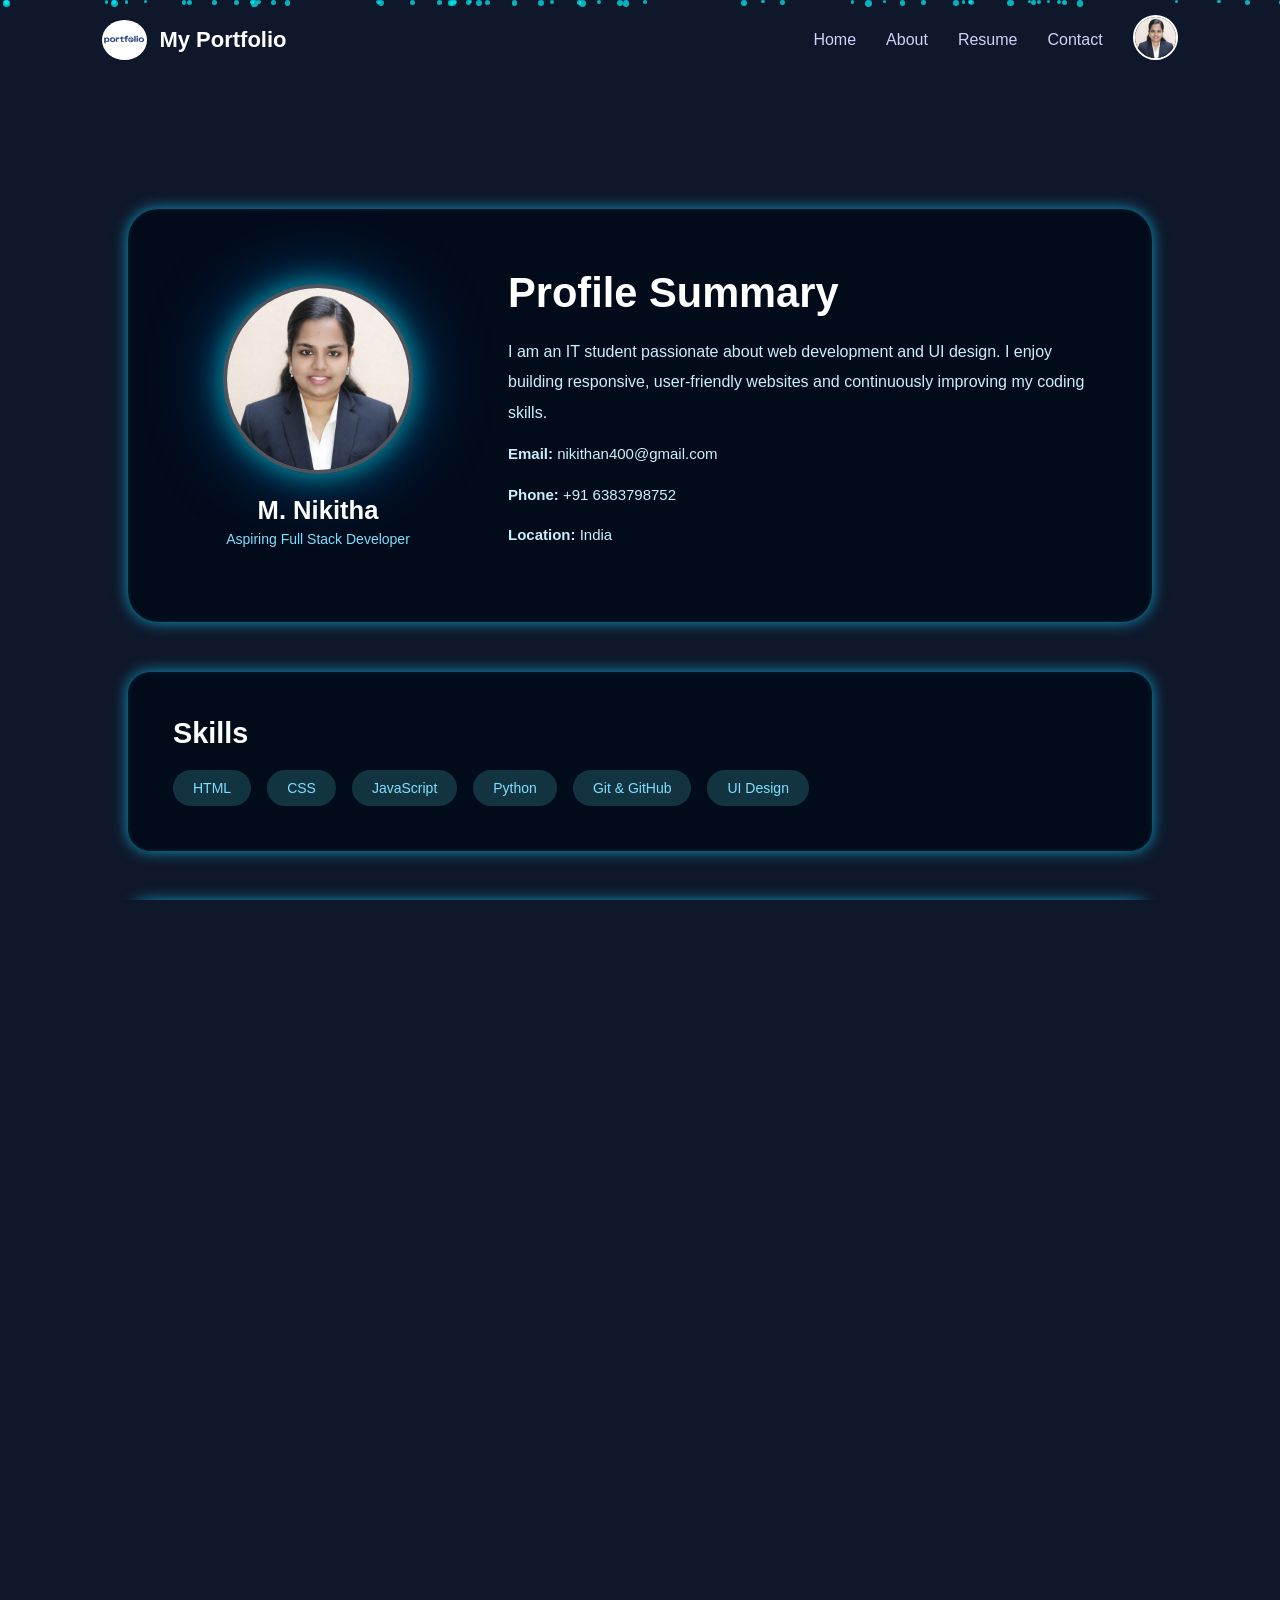
==== profile.html @ 806eccc3 "Initial portfolio upload" ====
<!DOCTYPE html>
<html lang="en">
<head>
  <meta charset="UTF-8">
  <title>Profile | Nikitha</title>

  <!-- Font Awesome -->
  <link rel="stylesheet"
        href="https://cdnjs.cloudflare.com/ajax/libs/font-awesome/6.5.1/css/all.min.css">

  <link rel="stylesheet" href="style.css">
</head>

<body class="profile-page">


<!-- ================= NAVBAR ================= -->
<header class="navbar">
    <div class="snow-container"></div>

  <div class="logo">
    <img src="portfolio logo.png" alt="Logo" class="logo-img">
    <span>My Portfolio</span>
  </div>

  <nav class="nav-links">
    <a href="index.html">Home</a>
    <a href="about.html">About</a>
    <a href="resume.html">Resume</a>
    <a href="contact.html" class="btn-contact">Contact</a>
  </nav>

  <div class="profile-menu">
    <div class="profile" id="profileToggle">
      <img src="Niki blazer pic.jpg" alt="Profile">
    </div>

    <div class="profile-dropdown" id="profileDropdown">
      <a href="profile.html"><i class="fas fa-user"></i> Profile</a>
      <a href="settings.html"><i class="fas fa-cog"></i> Settings</a>
      <a href="logout.html"><i class="fas fa-sign-out-alt"></i> Logout</a>
    </div>
  </div>
</header>

<!-- ================= PROFILE SECTION ================= -->
<section class="profile-section">

  <!-- Profile Card -->
  <div class="profile-card">

    <div class="profile-left">
      <img src="Niki blazer pic.jpg" alt="Nikitha">
      <h2>M. Nikitha</h2>
      <p class="role">Aspiring Full Stack Developer</p>
    </div>

    <div class="profile-right">
      <h1>Profile Summary</h1>
      <p>
        I am an IT student passionate about web development and UI design.
        I enjoy building responsive, user-friendly websites and continuously
        improving my coding skills.
      </p>

      <div class="profile-info">
        <p><b>Email:</b> nikithan400@gmail.com</p>
        <p><b>Phone:</b> +91 6383798752</p>
        <p><b>Location:</b> India</p>
      </div>
    </div>

  </div>

  <!-- Skills -->
  <div class="profile-box">
    <h2>Skills</h2>
    <div class="skills">
      <span>HTML</span>
      <span>CSS</span>
      <span>JavaScript</span>
      <span>Python</span>
      <span>Git & GitHub</span>
      <span>UI Design</span>
    </div>
  </div>

  <!-- Education -->
  <div class="profile-box">
    <h2>Education</h2>
    <p><b>Vel Tech Multi Tech Dr. Rangarajan Dr. Sakunthala
Engineering College, Chennai
</b></p>
    <p>Bachelor of Information Technology</p>
    <p>2022 – 2026</p>
    <p><b>St.Anns Matric Hr.Sec.School</b></p>
    <p>Higher Secondary Education (HSC)</p>
    <p>2021 - 2023</p>
  </div>

  <!-- Projects -->
  <div class="profile-box">
    <h2>Projects</h2>
    <ul>
      <li>Personal Portfolio Website (HTML, CSS, JS)</li>
      <li>Responsive Travel Website Using HTML, CSS & JavaScript</li>
    </ul>
  </div>

  <!-- Career Objective -->
  <div class="profile-box">
    <h2>Career Objective</h2>
    <p>
      Seeking an opportunity to apply my technical skills and grow
      as a software developer in a challenging environment.
    </p>
  </div>

</section>

<script src="script.js"></script>
</body>
</html>
---- style.css ----
/* ==== HOME PAGE ==== */
* {
    margin: 0;
    padding: 0;
    box-sizing: border-box;
    font-family: 'Segoe UI', sans-serif;
}

body {
    background: linear-gradient(135deg, #0f172a, #020617);
    color: white;
}

/* ================= NAVBAR ================= */
.navbar {
    display: flex;
    align-items: center;
    justify-content: space-between;
    padding: 15px 8%;
}

.logo {
    display: flex;
    align-items: center;
    gap: 10px;
}

.logo img {
    width: 45px;
    height: 40px;
    border-radius: 50%;
    object-fit: cover;
}

.nav-links {
    display: flex;
    gap: 30px;
    margin-left: auto;
    margin-right: 30px;
}

.nav-links a {
    text-decoration: none;
    color: #cbd5f5;
    font-size: 16px;
}

.nav-links a.active,
.nav-links a:hover {
    color: #36bce1;
}

.profile img {
    width: 45px;
    height: 45px;
    border-radius: 50%;
    border: 2px solid #38bdf8;
}

/* ================= HERO ================= */
.hero {
    height: calc(100vh - 80px);
    display: flex;
    align-items: center;
    justify-content: center;
    gap: 100px;
    padding: 0 8%;
}

.hero-text.center {
    text-align: center;
    line-height: 1.1;
}

.hero-text p,
.hero-text h1 {
    margin: 0;
    padding: 0;
}

.hello {
    font-size: 32px;
    margin-bottom: 10px;
}

.hero-text h1 {
    font-size: 45px;
    margin-bottom: 8px;
}

.desc {
    font-size: 30px;
    margin-bottom: 8px;
}

.desc span {
    display: block;          /* keeps line break tight */
    color: #22d3ee;
    font-weight: 600;
    font-size: 30px;
    margin-bottom: 10px;
}


.role {
    font-size: 15px;
    color: #94a3b8;
    margin-top: 6px;
}

.buttons {
    margin-top: 20px;
    display: flex;
    justify-content: center;
    gap: 15px;
}

.btn {
    padding: 12px 28px;
    border-radius: 30px;
    font-size: 15px;
    cursor: pointer;
    transition: 
        transform 0.25s ease,
        box-shadow 0.25s ease,
        background-color 0.25s ease,
        color 0.25s ease,
        border-color 0.25s ease;
}

.primary {
    background: #22d3ee;
    border: none;
    color: #020617;
}

.outline {
    background: transparent;
    border: 2px solid #3b82f6;
    color: #3b82f6;
}

.btn:hover {
    transform: scale(1.08);
    box-shadow: 0 0 22px rgba(34, 211, 238, 0.9);
}

.primary:hover {
    background-color: #0ea5e9;
    color: white;
}

/* ================= IMAGE ================= */
.hero-img {
    position: relative;
    width: 280px;
    height: 280px;
    display: flex;
    align-items: center;
    justify-content: center;
}

.shape {
    position: absolute;
    width: 220px;
    height: 290px;
    background: #60a5fa;
    border-radius: 30px;
    transform: rotate(20deg);
    z-index: 1;
}

.shape.outline {
    background: transparent;
    border: 3px solid white;
    transform: rotate(-10deg);
    z-index: 2;
}

.hero-img img {
    width: 200px;
    height: 200px;
    border-radius: 50%;
    object-fit: cover;
    border: 6px solid #38bdf8;
    background: white;
    z-index: 3;
    transition: transform 0.3s ease, box-shadow 0.3s ease;
}

.hero-img img:hover {
    transform: scale(1.08);
    box-shadow: 0 0 25px rgba(56, 189, 248, 0.8);
}

.hero-img:hover .shape {
    box-shadow: 0 0 30px rgba(96, 165, 250, 0.6);
}

.logo img:hover {
    transform: scale(1.1);
    box-shadow: 0 0 15px rgba(34, 211, 238, 0.9);
}

.hero-text p,
.hero-text h1:hover {
    transform: scale(1.03);
    text-shadow: 0 0 12px rgba(34, 211, 238, 0.8);
}

.nav-links a:hover {
    transform: scale(1.1);
    text-shadow: 0 0 10px rgba(250, 204, 21, 0.9);
}

.profile img:hover {
    transform: scale(1.12);
    border-color: #22d3ee;
    box-shadow:
        0 0 12px rgba(34, 211, 238, 0.9),
        0 0 24px rgba(34, 211, 238, 0.7);
}

.profile img:active {
    transform: scale(1.05);
    box-shadow:
        0 0 18px rgba(34, 211, 238, 1),
        0 0 35px rgba(34, 211, 238, 0.8);
}

@media (hover: none) {
    .profile img:active {
        border-color: #38bdf8;
    }
}

.profile img {
    cursor: pointer;
}

/* ================= FLOATING SNOW EFFECT ================= */
.snow-container {
    position: fixed;
    top: 0;
    left: 0;
    width: 100%;
    height: 100%;
    pointer-events: none;
    z-index: 0;
    overflow: hidden;
}

.snow {
    position: absolute;
    background: white;
    border-radius: 50%;
    opacity: 0.8;
    animation-name: float;
    animation-timing-function: ease-in-out;
    animation-iteration-count: infinite;
}

@keyframes float {
    0%   { transform: translateY(0px); }
    50%  { transform: translateY(15px); }
    100% { transform: translateY(0px); }
}






/* ================= ABOUT PAGE ================= */
.about {
    position: relative;
    display: flex;
    justify-content: center;
    align-items: center;
    min-height: 90vh;
    z-index: 1; /* above snow */
    padding: 50px 10px;
}

.about-box {
    display: flex;
    align-items: center;
    gap: 50px;
    background: rgba(15, 23, 42, 0.9);
    padding: 40px;
    border-radius: 20px;
    box-shadow: 0 0 20px rgba(0,255,255,0.6), 0 0 40px rgba(0,255,255,0.4);
    max-width: 1000px;
    flex-wrap: wrap;
}

.about-img {
    flex: 0 0 250px;
    text-align: center;
}

.about-img img {
    width: 250px;
    border-radius: 15px;
    object-fit: cover;
    border: 3px solid #0ff;
}

.about-text {
    flex: 1;
    color: white;
}

.about-text h2 {
    font-size: 2rem;
    margin-bottom: 10px;
}

.about-text .role {
    font-weight: bold;
    color: #0ff;
    margin-bottom: 20px;
}

.about-text .desc,
.about-text .goal {
    font-size: 1.05rem;
    margin-bottom: 15px;
    line-height: 1.6;
}

.about-text .btn {
    display: inline-block;
    margin-top: 10px;
    padding: 10px 20px;
    font-size: 1rem;
    border: none;
    border-radius: 5px;
    background-color: #0ff;
    color: #0f172a;
    text-decoration: none;
    font-weight: bold;
    transition: 0.3s;
}

.about-text .btn:hover {
    background-color: #0ff9;
    box-shadow: 0 0 15px #0ff;
}

/* Responsive */
@media (max-width: 900px) {
    .about-box {
        flex-direction: column;
        text-align: center;
    }

    .about-text {
        margin-top: 20px;
    }
}

/* ====== HERO TEXT GLOW (Home Page) ====== */
.hero-text p,
.hero-text h1,
.hero-text .desc span,
.hero-text .role {
    transition: transform 0.3s ease, text-shadow 0.3s ease, color 0.3s ease;
}

.hero-text .role:hover {
    transform: scale(1.05);
    text-shadow: 0 0 15px #fff, 0 0 25px #fff;
    color: #fff;
    cursor: default;
}

/* ====== ABOUT TEXT GLOW (About Page) ====== */
.about-text h2,
.about-text .role,
.about-text .desc,
.about-text .goal {
    transition: transform 0.3s ease, text-shadow 0.3s ease, color 0.3s ease;
}


/* ===== ABOUT PAGE IMAGE ===== */
.about-img {
    flex: 0 0 260px;
    display: flex;
    justify-content: center;
    align-items: center;
}

.about-img img {
    width: 260px;
    height: 260px;
    object-fit: cover;
    border-radius: 20px;
    border: 3px solid #ffffff;
    transition: 
        transform 0.35s ease,
        box-shadow 0.35s ease,
        border-color 0.35s ease;
}

/* Hover / Touch glow */
.about-img img:hover {
    transform: scale(1.06);
    border-color: #ffffff;
    box-shadow:
        0 0 15px rgba(255, 255, 255, 0.8),
        0 0 30px rgba(255, 255, 255, 0.6),
        0 0 45px rgba(255, 255, 255, 0.4);
    cursor: pointer;
}

/* Mobile touch support */
.about-img img:active {
    transform: scale(1.03);
    box-shadow:
        0 0 20px rgba(255, 255, 255, 1),
        0 0 40px rgba(255, 255, 255, 0.8);
}




/*SERVICES PAGE*/
/* ===== SERVICES SECTION ===== */
/* ================= RESET ================= */
* {
    margin: 0;
    padding: 0;
    box-sizing: border-box;
    font-family: 'Segoe UI', sans-serif;
}

body {
    background: linear-gradient(135deg, #0f172a, #020617);
    color: white;
    overflow-x: hidden;
}

/* ================= NAVBAR (SAME AS HOME) ================= */
.navbar {
    position: sticky;
    top: 0;
    z-index: 1000;

    background: #0f172a;
    display: flex;
    align-items: center;
    justify-content: space-between;

    padding: 15px 8%;
}

.logo {
    display: flex;
    align-items: center;
    gap: 12px;
}

.logo img {
    width: 45px;
    height: 40px;
    border-radius: 50%;
    object-fit: cover;
}

.logo span {
    font-size: 22px;
    font-weight: 600;
}

.nav-links {
    display: flex;
    gap: 30px;
}

.nav-links a {
    text-decoration: none;
    color: #cbd5f5;
    font-size: 16px;
    position: relative;
    transition: 0.3s;
}

.nav-links a:hover,
.nav-links a.active {
    color: white;
}

.nav-links a::after {
    content: "";
    position: absolute;
    left: 0;
    bottom: -6px;
    width: 0;
    height: 2px;
    background: white;
    transition: 0.3s;
}

.nav-links a:hover::after,
.nav-links a.active::after {
    width: 100%;
}

.profile img {
    width: 45px;
    height: 45px;
    border-radius: 50%;
    border: 2px solid white;
}




/* ================= CONTACT page ================= */
/* ================= CONTACT SECTION ================= */
.contact-section {
    position: relative;
    min-height: 100vh;
    padding: 100px 8%;
    background: linear-gradient(135deg, #0f172a, #020617);
    color: white;
    overflow: hidden;
    text-align: center;
}

/* Title */
.contact-section h1 {
    font-size: 42px;
    margin-bottom: 50px;
    z-index: 2;
    position: relative;
}

/* ================= CONTACT CONTAINER ================= */
.contact-container {
    display: flex;
    justify-content: center;
    align-items: center;
    gap: 40px;
    flex-wrap: wrap;
    z-index: 2;
    position: relative;
}

/* ================= CONTACT CARD ================= */
.contact-card {
    background: skyblue;
    backdrop-filter: blur(10px);
    border-radius: 20px;
    padding: 30px 25px;
    width: 280px;
    box-shadow: white;
    transition: all 0.35s ease;
}

.contact-card img {
    margin-bottom: 15px;
}

.contact-card p {
    font-size: 20px;
    font-weight: 600;
    margin-bottom: 10px;
}

.contact-card a {
    color: darkblue;
    text-decoration: none;
    font-size: 15px;
    word-break: break-all;
}

/* Hover Effect */
.contact-card:hover {
    transform: translateY(-15px) scale(1.03);
    background: palegoldenrod;
}


/* ================= RESPONSIVE ================= */
@media (max-width: 768px) {
    .contact-section h1 {
        font-size: 32px;
    }

    .contact-card {
        width: 100%;
        max-width: 320px;
    }
}
/* ===== CONTACT PAGE BACKGROUND ===== */
.contact-page {
    min-height: 100vh;
    background: radial-gradient(circle at top, #020617, #000);
    display: flex;
    justify-content: center;
    align-items: center;
    padding: 40px;
}

/* ===== MAIN GLOW CONTAINER (LIKE HOME HERO) ===== */
.contact-glow-wrapper {
    width: 90%;
    max-width: 1100px;
    background: #0b1220;
    border-radius: 30px;
    padding: 60px;
    text-align: center;
    position: relative;

    box-shadow:
        0 0 40px rgba(34, 211, 238, 0.6),
        0 0 120px rgba(34, 211, 238, 0.35),
        inset 0 0 30px rgba(255, 255, 255, 0.02);
}

/* Glow border illusion */
.contact-glow-wrapper::before {
    content: "";
    position: absolute;
    inset: -4px;
    border-radius: 35px;
    background: linear-gradient(135deg, #22d3ee, #14b8a6);
    filter: blur(25px);
    opacity: 0.6;
    z-index: -1;
}

/* ===== TITLE ===== */
.contact-glow-wrapper h1 {
    font-size: 42px;
    color: white;
    margin-bottom: 60px;
}

/* ===== CARDS LAYOUT ===== */
.contact-cards {
    display: flex;
    justify-content: center;
    gap: 40px;
    flex-wrap: wrap;
}

/* ===== SKY BLUE CARDS ===== */
.contact-card {
    background: #38bdf8;
    color: #020617;
    border-radius: 20px;
    padding: 30px 25px;
    width: 280px;
    box-shadow: 0 15px 30px rgba(0,0,0,0.4);
    transition: 0.3s ease;
}

.contact-card img {
    margin-bottom: 15px;
}

.contact-card p {
    font-size: 20px;
    font-weight: 600;
    margin-bottom: 10px;
}

.contact-card a {
    color: #020617;
    font-weight: 600;
    text-decoration: none;
    word-break: break-all;
}

/* Card hover */
.contact-card:hover {
    transform: translateY(-12px);
    box-shadow: 0 25px 50px rgba(56, 189, 248, 0.6);
}

/* ===== RESPONSIVE ===== */
@media (max-width: 900px) {
    .contact-glow-wrapper {
        padding: 40px;
    }

    .contact-glow-wrapper h1 {
        font-size: 34px;
    }
}




/*Resume page*/
/* ================= RESUME SECTION ================= */
/* ================= RESUME SECTION ================= */
.resume-section {
    padding: 80px 8%;
    text-align: center;
    background: #0a0f25; /* dark inner background */
    border-radius: 20px;
    box-shadow: 0 0 60px rgba(0, 191, 255, 0.4); /* outer cyan glow */
    margin: 50px auto;
    max-width: 900px;
    position: relative;
    z-index: 2;
}

/* Optional blurred glow behind the container */
.resume-section::before {
    content: "";
    position: absolute;
    inset: -10px;
    background: rgba(0,191,255,0.2);
    filter: blur(50px);
    z-index: -1;
    border-radius: 25px;
}

.section-title {
    font-size: 2.5rem;
    color: #fff;
    margin-bottom: 40px;
    text-transform: uppercase;
    letter-spacing: 1px;
}

/* Resume inner container */
.resume-container {
    display: flex;
    flex-direction: column;
    align-items: center;
    gap: 30px;
    background: #0f172a; /* slightly lighter dark for contrast */
    padding: 40px;
    border-radius: 20px;
    box-shadow: 0 0 30px rgba(62, 202, 255, 0.3);
    transition: transform 0.3s, box-shadow 0.3s;
}

.resume-container:hover {
    transform: translateY(-5px);
    box-shadow: 0 0 50px rgba(62, 202, 255, 0.5);
}

.resume-img {
    max-width: 100%;
    height: auto;
    border-radius: 15px;
    box-shadow: 0 10px 20px rgba(0,0,0,0.3);
}

.download-btn {
    background: #3ecaff;
    color: #000;
    font-weight: bold;
    padding: 15px 30px;
    border-radius: 15px;
    text-decoration: none;
    transition: transform 0.3s, box-shadow 0.3s;
}

.download-btn:hover {
    transform: translateY(-5px);
    box-shadow: 0 10px 25px rgba(62, 202, 255, 0.5);
}

/* RESPONSIVE */
@media (max-width: 600px) {
    .resume-section {
        padding: 50px 5%;
    }

    .section-title {
        font-size: 2rem;
        margin-bottom: 30px;
    }

    .resume-container {
        padding: 25px;
    }

    .download-btn {
        padding: 12px 25px;
    }
}
/* ================= FLOATING HERO IMAGE ================= */

.hero-img {
    animation: floatUpDown 4s ease-in-out infinite;
}

@keyframes floatUpDown {
    0% {
        transform: translateY(0);
    }
    50% {
        transform: translateY(-12px);
    }
    100% {
        transform: translateY(0);
    }
}
/* ================= IMAGE BRIGHTEN ON HOVER ================= */

.hero-img img {
    transition: filter 0.4s ease, transform 0.4s ease;
}

.hero-img img:hover {
    filter: brightness(1.15);
}
/* ================= SOCIAL ICONS (HOME) ================= */

.social-icons {
    margin: 18px 0 25px;
    display: flex;
    justify-content: center;
    gap: 18px;
}

.social-icons a {
    font-size: 20px;
    color: #22d3ee;
    transition: transform 0.3s ease, color 0.3s ease;
}

.social-icons a:hover {
    transform: translateY(-4px) scale(1.15);
    color: #38bdf8;
}
.social-icons a i {
    font-size: 2rem;  /* icon size */
    color: inherit;   /* original color */
    transition: color 0.2s, text-shadow 0.2s; /* smooth glow effect */
}

/* Glow like hover, but only on click */
.social-icons a i:active {
    color: #fff; /* white highlight */
    text-shadow: 0 0 5px #fff, 0 0 10px #fff, 0 0 20px #fff; /* white glow */
}
body {
  margin: 0;
  height: 100vh;
  background: #0f172a; /* Dark background */
  overflow: hidden;
  font-family: sans-serif;
}

body, html {
  overflow: auto; /* make sure scrolling is enabled */
}

.snow-container {
  position: fixed;
  width: 100%;
  height: 100%;
  top: 0;
  left: 0;
  pointer-events: none; /* lets mouse scroll through */
  z-index: -1;
}


.snow-ball {
  position: absolute;
  width: 5px;   /* small fixed size */
  height: 5px;  /* small fixed size */
  background: #00f6ff;
  border-radius: 50%;
  opacity: 0.7;
  animation-name: fall;
  animation-timing-function: linear;
  animation-iteration-count: infinite;
}

@keyframes fall {
  1% { transform: translateY(-30px) translateX(0); }
  50% { transform: translateY(50vh) translateX(20px); }
  100% { transform: translateY(100vh) translateX(-20px); }
}


/*DROPDOWN MENU*/
/* ===== Profile Dropdown Wrapper ===== */
/* ===== Profile Dropdown Wrapper ===== */
.profile-menu {
  position: relative;
  display: inline-block;
}

/* Dropdown container */
.profile-dropdown {
  position: absolute;
  top: 100%;
  right: 0;
  margin-top: 12px;
  background: linear-gradient(135deg, rgba(20,20,20,0.95), rgba(40,40,40,0.9));
  border-radius: 14px;
  min-width: 180px;
  padding: 10px 0;
  display: none;
  z-index: 999;
  backdrop-filter: blur(12px);
  box-shadow: 0 15px 40px rgba(0,0,0,0.5);
  animation: dropdownFade 0.35s ease forwards;
}

/* Show dropdown */
.profile-dropdown.active {
  display: block;
}

/* Dropdown links */
.profile-dropdown a {
  display: flex;
  align-items: center;
  gap: 12px;
  padding: 14px 22px;
  color: #ffffff;
  text-decoration: none;
  font-size: 14px;
  font-weight: 500;
  letter-spacing: 0.4px;
  transition: all 0.3s ease;
}

/* Hover effect */
.profile-dropdown a:hover {
  background: rgba(255,255,255,0.15);
  padding-left: 28px;
}

/* Divider between items */
.profile-dropdown a:not(:last-child) {
  border-bottom: 1px solid rgba(255,255,255,0.08);
}

/* Small arrow on top */
.profile-dropdown::before {
  content: "";
  position: absolute;
  top: -8px;
  right: 18px;
  width: 14px;
  height: 14px;
  background: rgba(30,30,30,0.95);
  transform: rotate(45deg);
}

/* Fade animation */
@keyframes dropdownFade {
  from {
    opacity: 0;
    transform: translateY(-10px) scale(0.95);
  }
  to {
    opacity: 1;
    transform: translateY(0) scale(1);
  }
}



/*Profile Page*/
/* =====================================================
   PROFILE PAGE STYLES — ISOLATED & SAFE
   ===================================================== */

/* Main section */
.profile-section {
  min-height: 100vh;
  padding: 130px 10%;
  display: flex;
  flex-direction: column;
  gap: 50px;
  justify-content: center;
}

/* ================= MAIN PROFILE CARD ================= */
.profile-card {
  position: relative;
  display: flex;
  align-items: center;
  gap: 60px;
  padding: 60px;
  border-radius: 30px;
  background: #020b1a;
  overflow: hidden;
  box-shadow:
    0 0 15px rgb(19, 154, 192),
    inset 0 0 5px rgba(0,255,255,0.1);
}

/* 🌟 Outer neon glow */
.profile-card::before {
  content: "";
  position: absolute;
  inset: -10px;
  background: linear-gradient(
    135deg,
    rgba(0, 255, 255, 0.9),
    rgba(0, 140, 255, 0.9)
  );
  border-radius: inherit;
  filter: blur(35px);
  opacity: 0.95;
  z-index: -1;
  
}

/* Inner glass layer */
.profile-card::after {
  content: "";
  position: absolute;
  inset: 0;
  background: rgba(255, 255, 255, 0.04);
  backdrop-filter: blur(14px);
  border-radius: inherit;
  z-index: -1;
}

/* ================= LEFT SIDE ================= */
.profile-left {
  text-align: center;
  min-width: 260px;
}

.profile-left img {
  width: 190px;
  height: 190px;
  border-radius: 50%;
  object-fit: cover;
  border: 4px solid rgba(255,255,255,0.3);
  box-shadow:
    0 0 30px rgba(0,255,255,0.6),
    0 0 80px rgba(0,140,255,0.45);
  transition: transform 0.4s ease;
}

.profile-left img:hover {
  transform: scale(1.05);
}

.profile-left h2 {
  margin-top: 18px;
  color: #ffffff;
  font-size: 1.6rem;
}

.profile-left .role {
  margin-top: 6px;
  font-size: 14px;
  color: #7fdfff;
}

/* ================= RIGHT SIDE ================= */
.profile-right h1 {
  font-size: 2.6rem;
  margin-bottom: 20px;
  color: #ffffff;
}

.profile-right p {
  font-size: 16px;
  line-height: 1.9;
  margin-bottom: 12px;
  color: #ccefff;
}

/* Profile info */
.profile-info p {
  margin-top: 8px;
  font-size: 15px;
}

/* ================= COMMON BOX SECTIONS ================= */
.profile-box {
  position: relative;
  background: #020b1a;
  border-radius: 22px;
  padding: 45px;
  box-shadow:
    0 0 15px rgb(19, 154, 192),
    inset 0 0 5px rgba(0,255,255,0.1);
}

.profile-box h2 {
  font-size: 1.8rem;
  margin-bottom: 20px;
  color: #ffffff;
}

/* ================= SKILLS ================= */
.skills {
  display: flex;
  flex-wrap: wrap;
  gap: 16px;
}

.skills span {
  padding: 10px 20px;
  border-radius: 20px;
  background: rgba(90, 236, 236, 0.18);
  color: #7fdfff;
  font-size: 14px;
  font-weight: 500;
}

/* ================= PROJECT LIST ================= */
.profile-box ul {
  list-style: none;
  padding-left: 0;
}

.profile-box ul li {
  margin-bottom: 12px;
  padding-left: 20px;
  position: relative;
  color: #ccefff;
}

.profile-box ul li::before {
  content: "✦";
  position: absolute;
  left: 0;
  color: #61e7e7;
}

/* ================= RESPONSIVE ================= */
@media (max-width: 900px) {
  .profile-card {
    flex-direction: column;
    text-align: center;
    padding: 40px;
  }

  .profile-left {
    min-width: unset;
  }

  .profile-section {
    padding: 120px 8%;
  }
}
/* ================= SKILL INTERACTION GLOW ================= */
.skills span {
  cursor: pointer;
  transition: 
    box-shadow 0.3s ease,
    transform 0.3s ease,
    background 0.3s ease;
}

/* Hover glow */
.skills span:hover {
  background: rgba(0,255,255,0.25);
  box-shadow:
    0 0 15px rgba(0,255,255,0.6),
    0 0 35px rgba(0,140,255,0.5);
  transform: translateY(-4px) scale(1.05);
}

/* Click (active) glow */
.skills span:active {
  background: rgba(0,255,255,0.35);
  box-shadow:
    0 0 25px rgba(0,255,255,0.9),
    0 0 60px rgba(0,140,255,0.7);
  transform: scale(1.08);
}



/*Settings page*/
/* ================= SETTINGS SECTION ================= */
.settings-section {
    min-height: 100vh;
    padding: 120px 10%;
    display: flex;
    justify-content: center;
    align-items: flex-start;
    background: #0f0f0f; /* match your hero background */
    color: #fff;
    position: relative;
    z-index: 1;
}

/* Container inside settings */
.settings-container {
    width: 100%;
    max-width: 900px;
    display: flex;
    flex-direction: column;
    gap: 40px;
    text-align: center;
}

.settings-container h1 {
    font-size: 3rem;
    margin-bottom: 10px;
    color: #fff;
}

.settings-container p {
    font-size: 1.2rem;
    color: #aaa;
}

/* Individual cards */
.settings-card {
    background: rgba(255, 255, 255, 0.05);
    padding: 30px 20px;
    border-radius: 20px;
    box-shadow: 0 10px 30px rgba(0, 0, 0, 0.5);
    text-align: left;
    display: flex;
    flex-direction: column;
    gap: 20px;
}

/* Card headings */
.settings-card h2 {
    font-size: 1.8rem;
    margin-bottom: 15px;
    color: #fff;
}

/* Input fields */
.settings-card input[type="text"],
.settings-card input[type="email"],
.settings-card input[type="password"] {
    width: 100%;
    padding: 12px 15px;
    border-radius: 10px;
    border: none;
    outline: none;
    background: rgba(255, 255, 255, 0.1);
    color: #fff;
    font-size: 1rem;
}

.settings-card input::placeholder {
    color: #ccc;
}

/* Labels */
.settings-card label {
    font-size: 1rem;
    color: #ddd;
}

/* Checkboxes */
.settings-card input[type="checkbox"] {
    margin-right: 10px;
}

/* Buttons */
.settings-card .btn {
    align-self: flex-start;
    margin-top: 10px;
}

/* Responsive */
@media screen and (max-width: 768px) {
    .settings-section {
        padding: 100px 5%;
    }

    .settings-container h1 {
        font-size: 2.5rem;
    }

    .settings-card h2 {
        font-size: 1.5rem;
    }
}



/*logout page*/
/* ================= LOGOUT SECTION ================= */
.logout-section {
    min-height: 100vh;
    padding: 150px 10%;
    display: flex;
    justify-content: center;
    align-items: center;
    background: #0f0f0f;
    color: #fff;
    position: relative;
    z-index: 1;
    text-align: center;
}

.logout-container h1 {
    font-size: 3rem;
    margin-bottom: 15px;
}

.logout-container p {
    font-size: 1.2rem;
    margin-bottom: 30px;
    color: #aaa;
}

.logout-container .btn {
    font-size: 1rem;
    padding: 12px 25px;
}

/* ================= PROJECTS SECTION ================= */


/* ================= PROJECTS SECTION ================= */

.projects-section {
    min-height: 100vh;
    padding: 70px 8%;
    text-align: center;
}

/* ================= HEADING ================= */

.projects-heading {
    max-width: 750px;
    margin: 0 auto 55px;
}

.section-subtitle {
    color: #00abf0;
    font-size: 14px;
    font-weight: 600;
    letter-spacing: 3px;
    margin-bottom: 12px;
}

.projects-heading h1 {
    font-size: 42px;
    font-weight: 700;
    margin-bottom: 18px;
}

.projects-heading h1 span {
    color: #00abf0;
}

.projects-intro {
    font-size: 16px;
    line-height: 1.8;
    color: #bdbdbd;
}


/* ================= PROJECT CONTAINER ================= */

.projects-container {
    display: grid;
    grid-template-columns: repeat(2, 1fr);
    gap: 30px;
    max-width: 1150px;
    margin: auto;
}


/* ================= PROJECT CARD ================= */

.project-card {
    background: rgba(255, 255, 255, 0.04);
    border: 1px solid rgba(0, 171, 240, 0.25);
    border-radius: 15px;
    padding: 30px;
    text-align: left;
    transition: 0.4s ease;
    position: relative;
    overflow: hidden;
}

.project-card:hover {
    transform: translateY(-10px);
    border-color: #00abf0;
    box-shadow: 0 10px 30px rgba(0, 171, 240, 0.15);
}


/* ================= PROJECT ICON ================= */

.project-icon {
    width: 65px;
    height: 65px;
    background: rgba(0, 171, 240, 0.12);
    border-radius: 12px;
    display: flex;
    align-items: center;
    justify-content: center;
    margin-bottom: 22px;
}

.project-icon i {
    font-size: 30px;
    color: #00abf0;
}


/* ================= PROJECT CONTENT ================= */

.project-type {
    color: #00abf0;
    font-size: 11px;
    font-weight: 700;
    letter-spacing: 2px;
}

.project-content h2 {
    font-size: 23px;
    margin: 12px 0;
    color: #ffffff;
}

.project-content p {
    font-size: 14px;
    line-height: 1.8;
    color: #c4c4c4;
    margin-bottom: 22px;
    min-height: 100px;
}


/* ================= TECHNOLOGIES ================= */

.tech-stack {
    display: flex;
    flex-wrap: wrap;
    gap: 10px;
    margin-bottom: 25px;
}

.tech-stack span {
    font-size: 12px;
    padding: 7px 12px;
    border-radius: 20px;
    color: #00abf0;
    background: rgba(0, 171, 240, 0.10);
    border: 1px solid rgba(0, 171, 240, 0.25);
}


/* ================= PROJECT BUTTON ================= */

.project-btn {
    display: inline-flex;
    align-items: center;
    gap: 9px;
    padding: 11px 22px;
    background: #00abf0;
    color: #081b29;
    text-decoration: none;
    font-size: 14px;
    font-weight: 600;
    border-radius: 25px;
    transition: 0.3s ease;
}

.project-btn:hover {
    background: transparent;
    color: #00abf0;
    border: 1px solid #00abf0;
}


/* ================= FOOTER ================= */

.projects-footer {
    text-align: center;
    padding: 25px 10px;
    color: #bdbdbd;
    font-size: 14px;
}

.projects-footer span {
    color: #00abf0;
    font-weight: 600;
}


/* ================= RESPONSIVE DESIGN ================= */

@media (max-width: 900px) {

    .projects-container {
        grid-template-columns: repeat(2, 1fr);
    }

    .projects-section {
        padding: 60px 5%;
    }

}


@media (max-width: 650px) {

    .projects-container {
        grid-template-columns: 1fr;
    }

    .projects-heading h1 {
        font-size: 32px;
    }

    .projects-intro {
        font-size: 14px;
    }

    .project-card {
        padding: 23px;
    }

    .project-content h2 {
        font-size: 20px;
    }

}
/* ================= LIVE STATUS ================= */

.live-status {
    display: inline-flex;
    align-items: center;
    gap: 9px;
    padding: 8px 16px;
    margin-bottom: 20px;
    border: 1px solid rgba(0, 255, 120, 0.3);
    border-radius: 30px;
    background: rgba(0, 255, 120, 0.07);
    color: #00e676;
    font-size: 12px;
    font-weight: 600;
    letter-spacing: 2px;
}

.live-dot {
    width: 8px;
    height: 8px;
    background: #00e676;
    border-radius: 50%;
    box-shadow: 0 0 8px #00e676;
    animation: livePulse 1.5s infinite;
}

@keyframes livePulse {
    0% {
        box-shadow: 0 0 0 0 rgba(0, 230, 118, 0.7);
    }

    70% {
        box-shadow: 0 0 0 7px rgba(0, 230, 118, 0);
    }

    100% {
        box-shadow: 0 0 0 0 rgba(0, 230, 118, 0);
    }
}
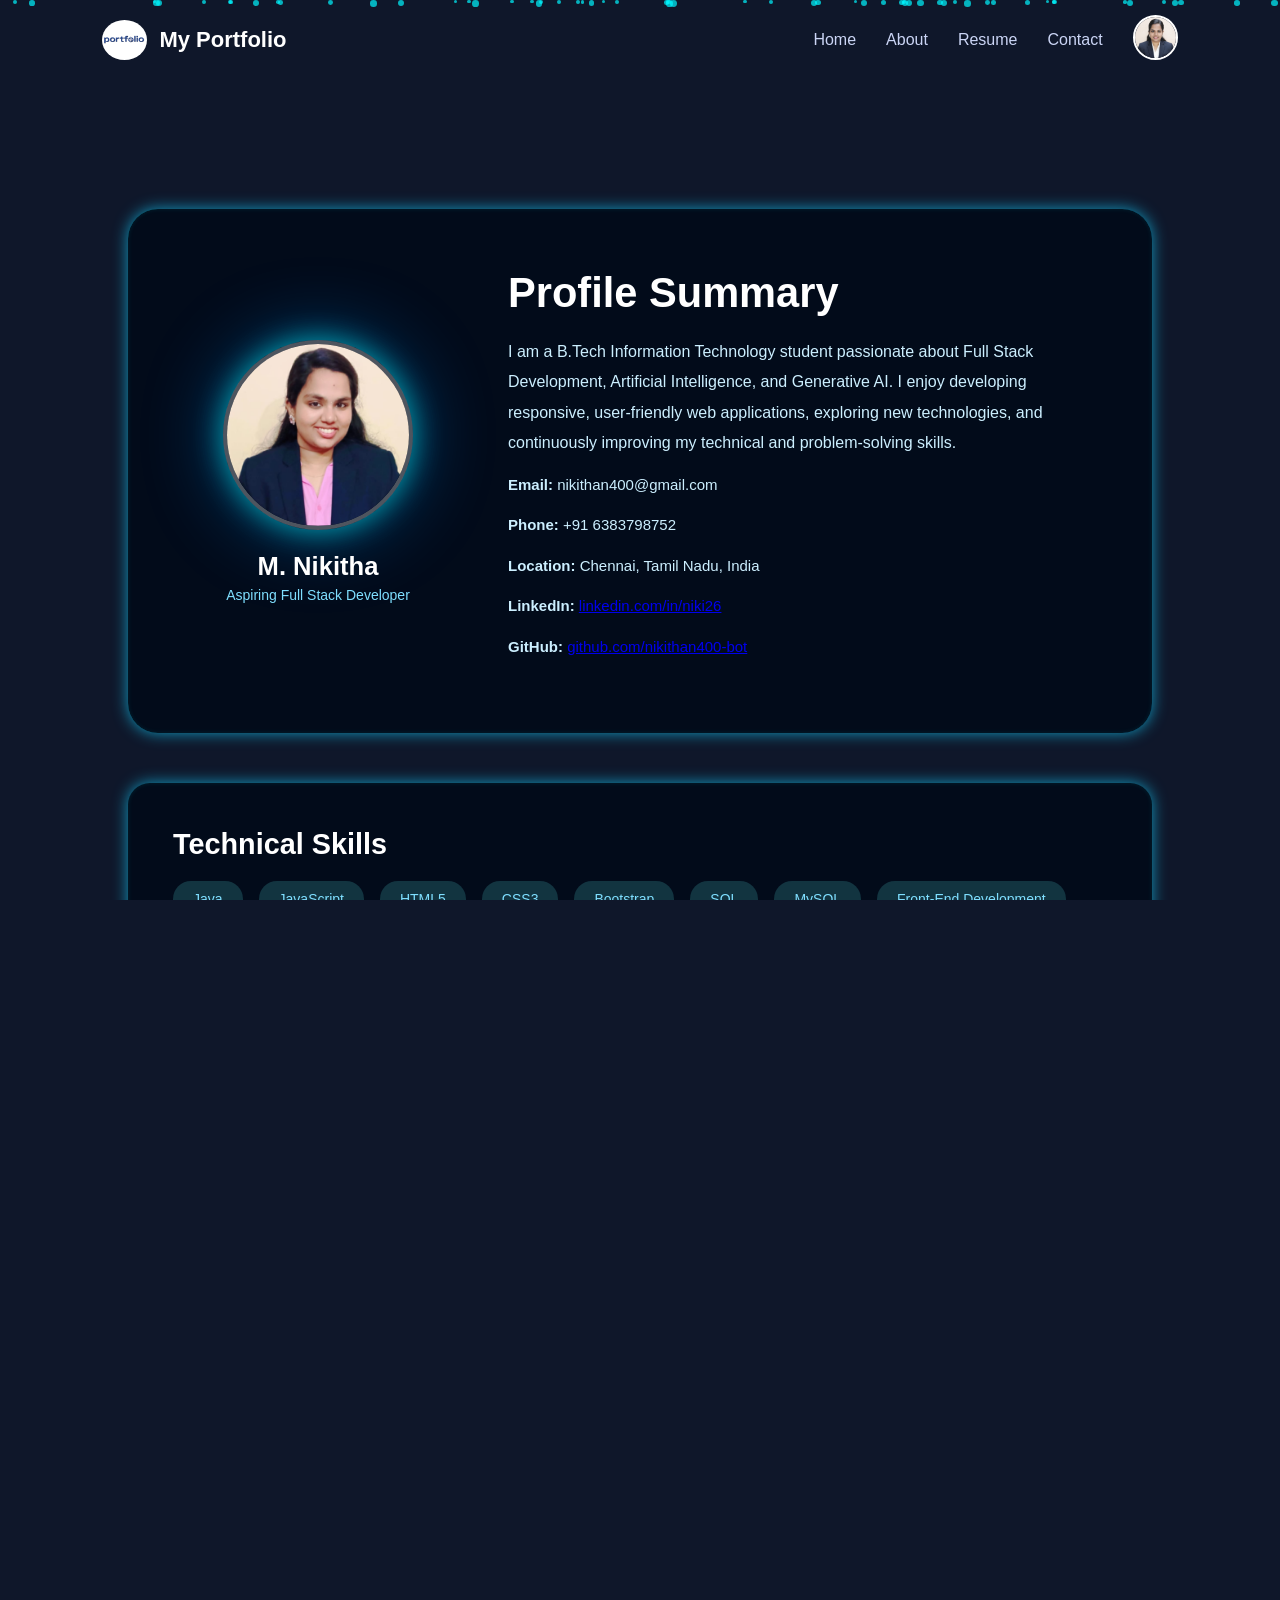
==== commit d753ae25: "Updated portfolio website" ====
--- a/profile.html
+++ b/profile.html
@@ -1,7 +1,9 @@
+
 <!DOCTYPE html>
 <html lang="en">
 <head>
   <meta charset="UTF-8">
+  <meta name="viewport" content="width=device-width, initial-scale=1.0">
   <title>Profile | Nikitha</title>
 
   <!-- Font Awesome -->
@@ -12,7 +14,6 @@
 </head>
 
 <body class="profile-page">
-
 
 <!-- ================= NAVBAR ================= -->
 <header class="navbar">
@@ -50,7 +51,7 @@
   <div class="profile-card">
 
     <div class="profile-left">
-      <img src="Niki blazer pic.jpg" alt="Nikitha">
+      <img src="nb.png" alt="Nikitha">
       <h2>M. Nikitha</h2>
       <p class="role">Aspiring Full Stack Developer</p>
     </div>
@@ -58,15 +59,23 @@
     <div class="profile-right">
       <h1>Profile Summary</h1>
       <p>
-        I am an IT student passionate about web development and UI design.
-        I enjoy building responsive, user-friendly websites and continuously
-        improving my coding skills.
+        I am a B.Tech Information Technology student passionate about
+        Full Stack Development, Artificial Intelligence, and Generative AI.
+        I enjoy developing responsive, user-friendly web applications,
+        exploring new technologies, and continuously improving my
+        technical and problem-solving skills.
       </p>
 
       <div class="profile-info">
         <p><b>Email:</b> nikithan400@gmail.com</p>
         <p><b>Phone:</b> +91 6383798752</p>
-        <p><b>Location:</b> India</p>
+        <p><b>Location:</b> Chennai, Tamil Nadu, India</p>
+        <p><b>LinkedIn:</b>
+          <a href="https://linkedin.com/in/niki26" target="_blank">linkedin.com/in/niki26</a>
+        </p>
+        <p><b>GitHub:</b>
+          <a href="https://github.com/nikithan400-bot" target="_blank">github.com/nikithan400-bot</a>
+        </p>
       </div>
     </div>
 
@@ -74,36 +83,89 @@
 
   <!-- Skills -->
   <div class="profile-box">
-    <h2>Skills</h2>
+    <h2>Technical Skills</h2>
     <div class="skills">
-      <span>HTML</span>
-      <span>CSS</span>
+      <span>Java</span>
       <span>JavaScript</span>
-      <span>Python</span>
-      <span>Git & GitHub</span>
-      <span>UI Design</span>
+      <span>HTML5</span>
+      <span>CSS3</span>
+      <span>Bootstrap</span>
+      <span>SQL</span>
+      <span>MySQL</span>
+      <span>Front-End Development</span>
+      <span>Basic Back-End Development</span>
+      <span>Object-Oriented Programming</span>
+      <span>Selenium WebDriver</span>
+      <span>Prompt Engineering</span>
+      <span>Generative AI</span>
+      <span>GitHub</span>
+      <span>VS Code</span>
+      <span>Responsive Web Design</span>
     </div>
   </div>
 
   <!-- Education -->
   <div class="profile-box">
     <h2>Education</h2>
-    <p><b>Vel Tech Multi Tech Dr. Rangarajan Dr. Sakunthala
-Engineering College, Chennai
-</b></p>
-    <p>Bachelor of Information Technology</p>
-    <p>2022 – 2026</p>
-    <p><b>St.Anns Matric Hr.Sec.School</b></p>
-    <p>Higher Secondary Education (HSC)</p>
-    <p>2021 - 2023</p>
+
+    <p><b>B.Tech – Information Technology</b></p>
+    <p>Vel Tech Multi Tech Dr. Rangarajan Dr. Sakunthala Engineering College, Chennai</p>
+    <p>2023 – 2027 | CGPA: 8.56/10</p>
+
+    <br>
+
+    <p><b>Higher Secondary Education – Computer Science with Mathematics</b></p>
+    <p>St. Ann's Matric. Hr. Sec. School</p>
+    <p>2021 – 2023</p>
   </div>
 
   <!-- Projects -->
   <div class="profile-box">
     <h2>Projects</h2>
     <ul>
-      <li>Personal Portfolio Website (HTML, CSS, JS)</li>
-      <li>Responsive Travel Website Using HTML, CSS & JavaScript</li>
+      <li>
+        <b>Self-Service Product Portal:</b>
+        Final-year industry project focused on product delivery information
+        and support recommendations.
+      </li>
+
+      <li>
+        <b>AI Sentence Corrector:</b>
+        Generative AI project using an LLM API through OpenRouter.
+        <a href="https://ai-assisted-sm.onrender.com/" target="_blank">Live Demo</a>
+      </li>
+
+      <li>
+        <b>Bus Search Automation:</b>
+        Automated RedBus search workflow using Java and Selenium WebDriver.
+      </li>
+
+      <li>
+        <b>Personal Portfolio Website:</b>
+        Responsive portfolio developed using HTML, CSS, and JavaScript.
+        <a href="https://nikithan400-bot.github.io/Niki-Portfolio/" target="_blank">Live Website</a>
+      </li>
+    </ul>
+  </div>
+
+  <!-- Certifications -->
+  <div class="profile-box">
+    <h2>Certifications</h2>
+    <ul>
+      <li>Master of Software Engineering (MSE) – Apollo Institute | Dec 2024 – Jun 2025</li>
+      <li>Value Added Course (VAC) in Flutter Development – Apollo Institute | 2025</li>
+      <li>Data Science & AI – Wipro FutureSkills Prime</li>
+    </ul>
+  </div>
+
+  <!-- Achievements -->
+  <div class="profile-box">
+    <h2>Achievements</h2>
+    <ul>
+      <li>NIRAL 2026 – Alzheimer’s Disease Detection project selected among 500 shortlisted teams.</li>
+      <li>Smart India Hackathon 2026 – Selected in the college-level internal round.</li>
+      <li>BISMART'2K25, Vel Tech Multi Tech – Won ₹1,000 cash prize in the Adzap technical event.</li>
+      <li>SEMICONIX'25, Peri Institute of Technology – Won ₹500 cash prize in the Think Trix technical event.</li>
     </ul>
   </div>
 
@@ -111,8 +173,10 @@
   <div class="profile-box">
     <h2>Career Objective</h2>
     <p>
-      Seeking an opportunity to apply my technical skills and grow
-      as a software developer in a challenging environment.
+      Seeking an opportunity as a Full Stack Developer where I can apply
+      my programming and web development skills, work on real-world
+      projects, learn emerging technologies, and grow as a software
+      developer.
     </p>
   </div>
 
